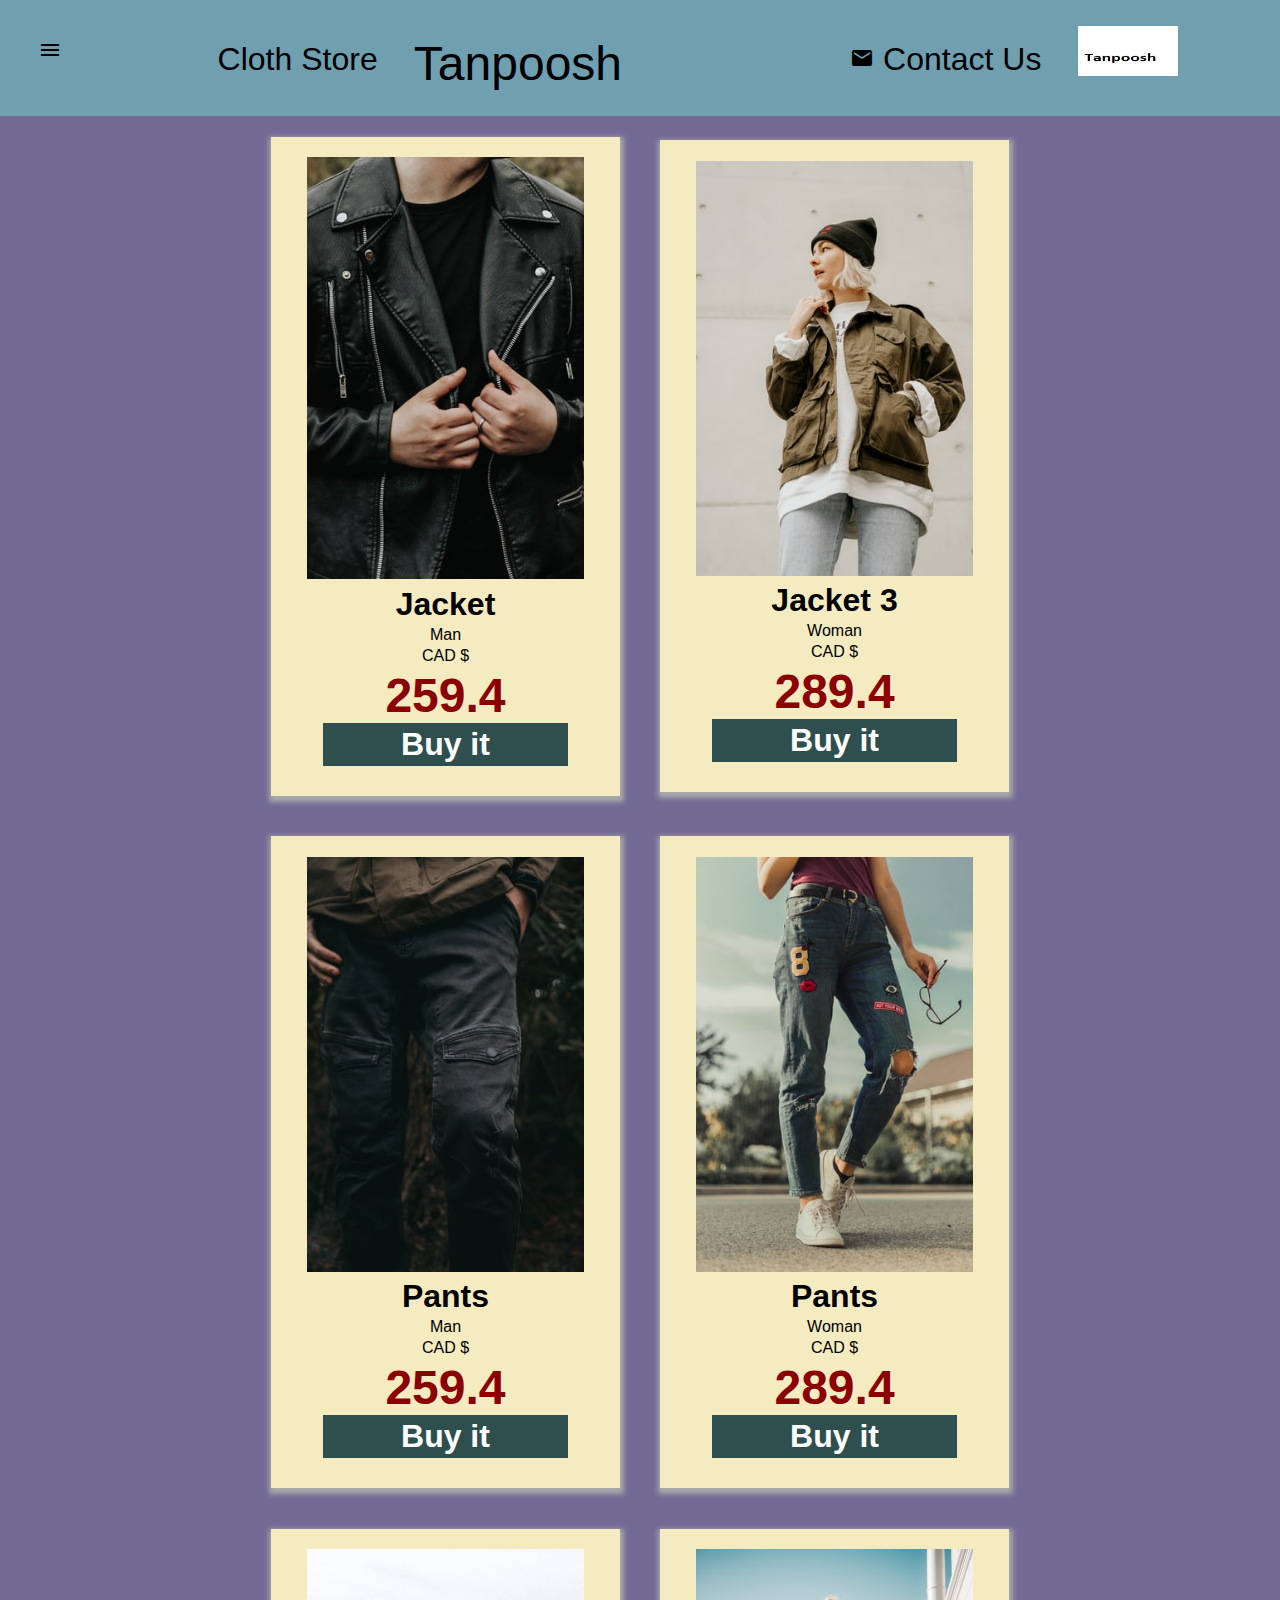
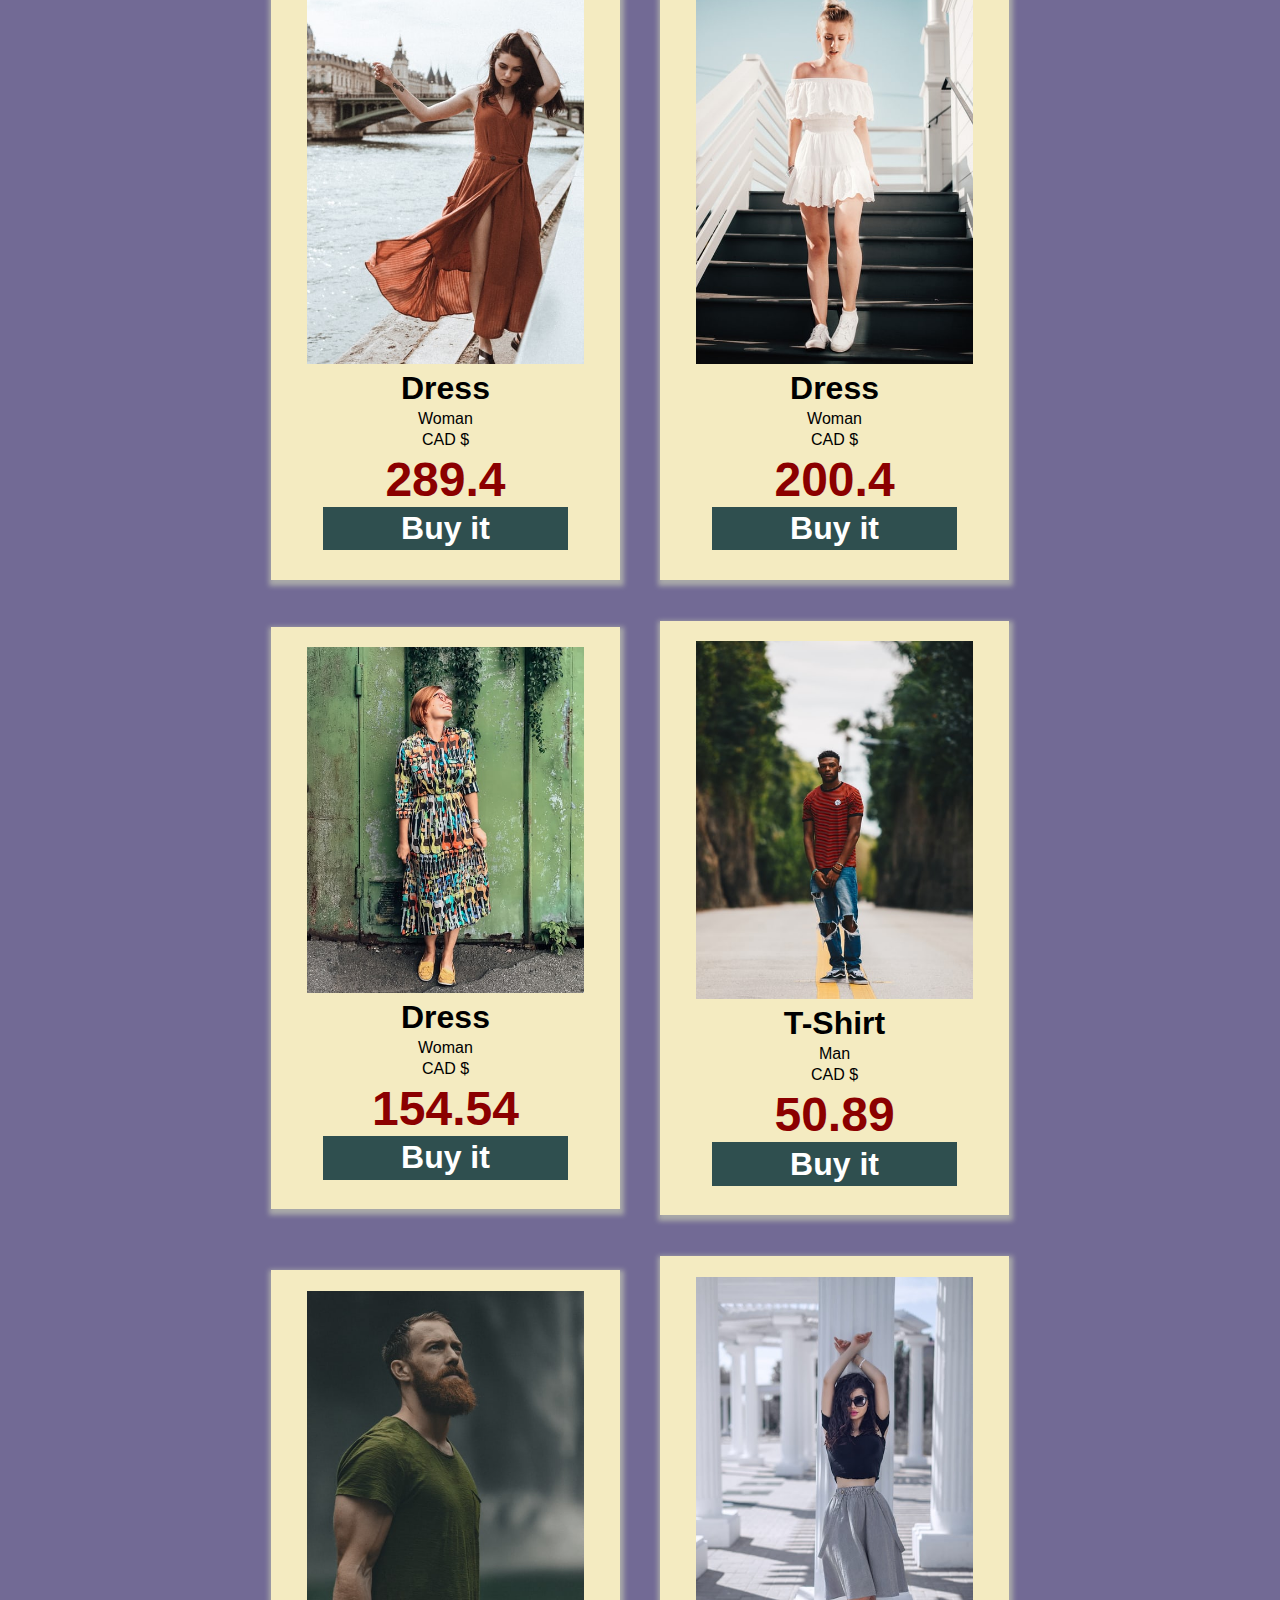
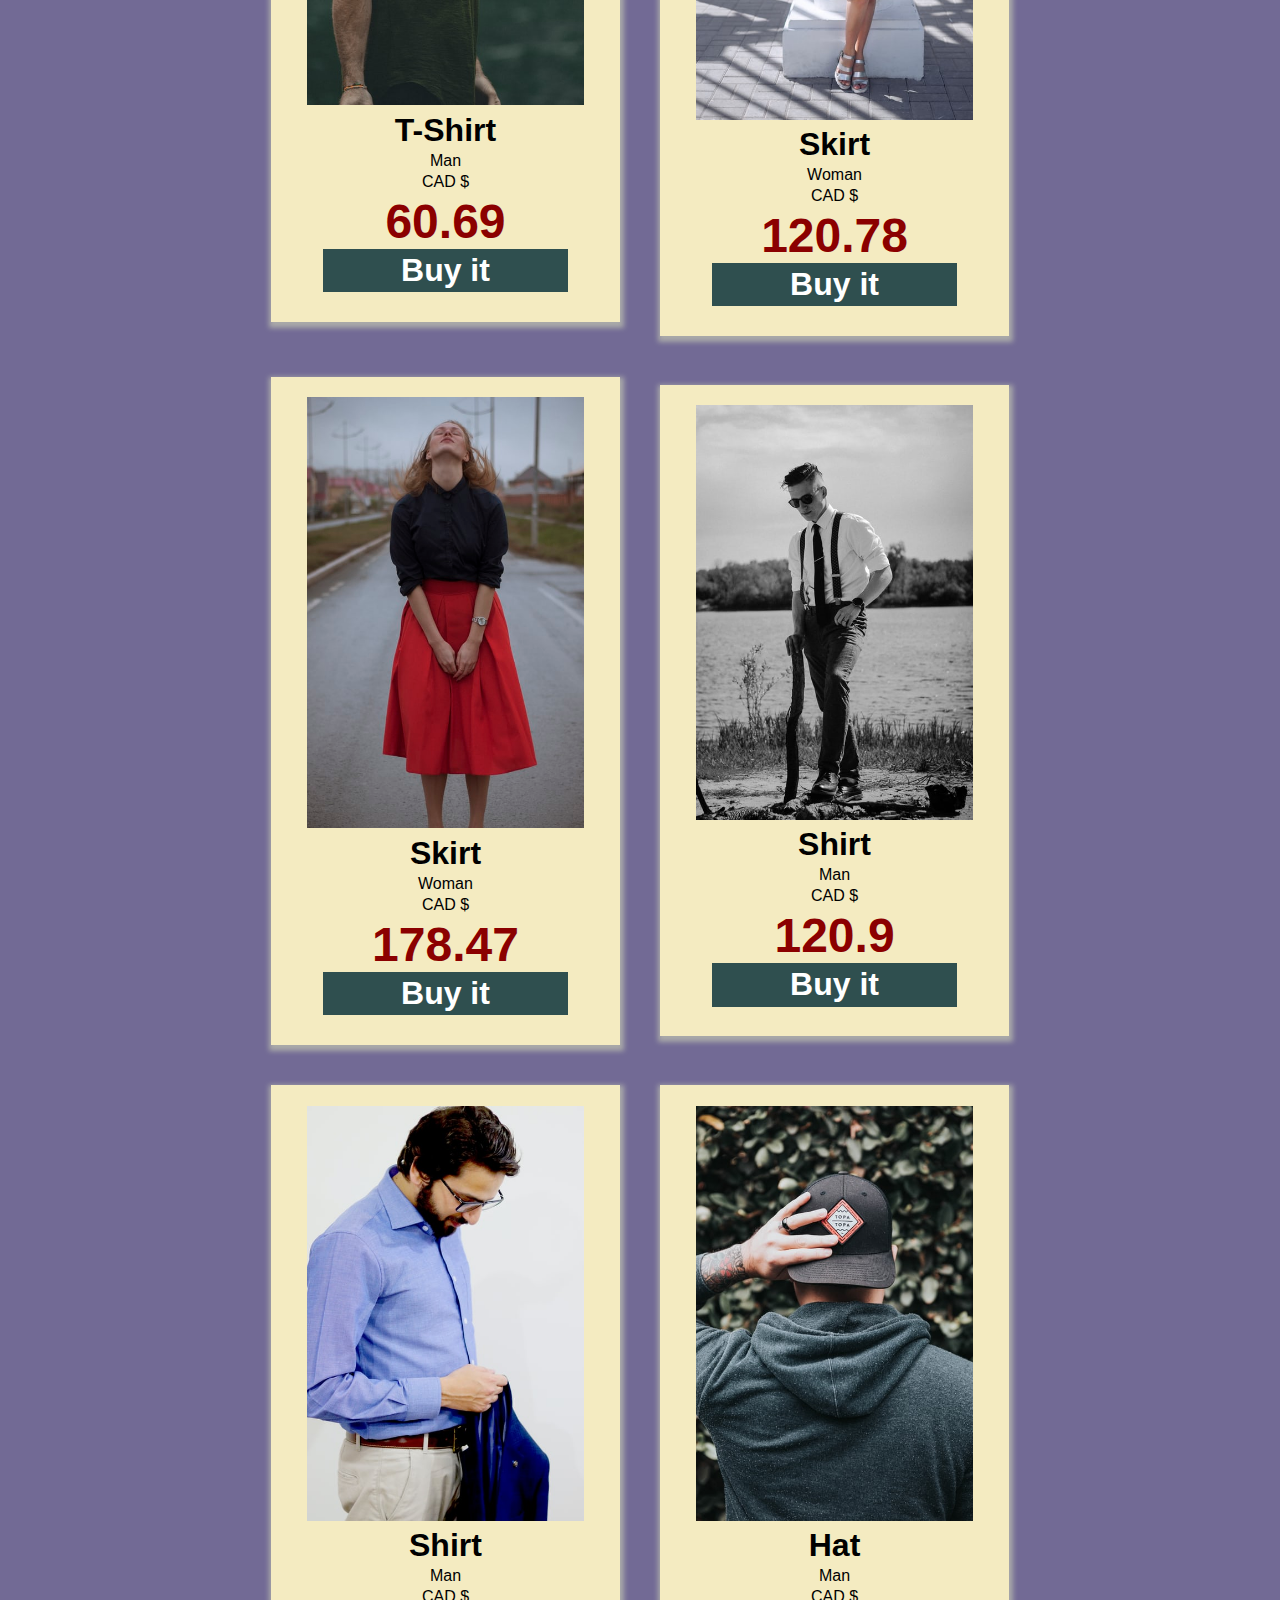
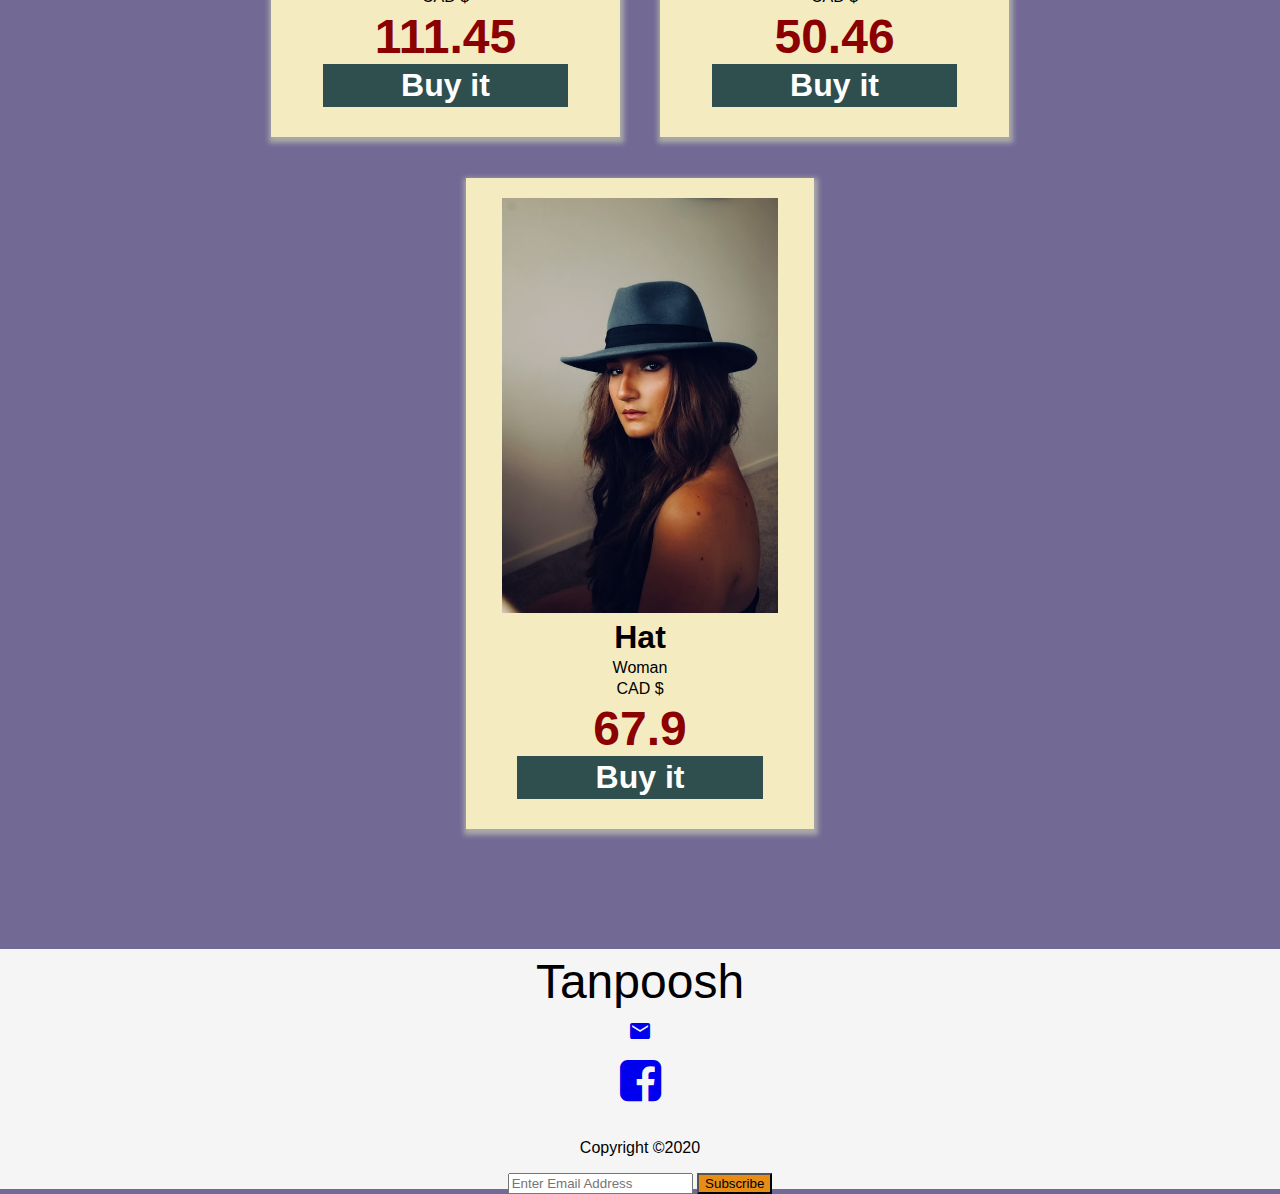
==== index.html @ 7fa47ad2 "Website" ====
<!DOCTYPE html>
<html>
  <head>
    <meta charset="utf-8" />
    <title>WEB222 Store</title>
    <link href="./Oswald-VariableFont_wght.ttf" rel="stylesheet">
    <!-- https://colorhunt.co/palette/189676 -->
    <link rel="stylesheet" href="style.css" type="text/css" />
    <link rel="stylesheet" href="https://maxcdn.bootstrapcdn.com/font-awesome/4.7.0/css/font-awesome.min.css"> 
    <link href="https://fonts.googleapis.com/icon?family=Material+Icons" rel="stylesheet" />
    <script src="script.js"></script>
    <script src="clothes.js"></script>
  </head>

  <body>
    <header>
      <div id="menu">
        <i class="material-icons">menu</i>
      </div>
      <div id="menuItems"><ul>
        <li id="mans">&nbsp; Men's clothes</li>
        <li id="womans">&nbsp; Women's clothes</li>
        <li id="all">&nbsp; All clothes</li></ul></div>
      <div id="detail">Cloth Store</div>
      <div id="title">Tanpoosh</div>
      <a href="contact.html" id="contactLink"><div><i class="material-icons" >mail</i>  Contact Us</div></a>
      <div id="logo"><img src="images/logo.jpg" width="100px" height="50px"></div>
    </header>
   <main id="main">
    <div id="clothes">
     
      <!-- <img src="images/benjamin-rascoe-xI-Ok6EJMzU-unsplash.jpg"  alt="men cloth" id="suit"> -->
    </div>    
   </main>
   <footer>
      
    <div id="title">Tanpoosh</div>
      
      <div id="search">
        <a href="./contact.html">
          <i class="material-icons" >mail</i>
        </a>
      </div>
     
    <div id='facebook'>
    <a href="facebook.com">
    <i class="fa fa-3x fa-facebook-square"></i>
  </a>
</div>
        
    <br>
    <p>Copyright &copy;2020</p>
    <div class="subscription">
      <form action="https://formspree.io/xoqkbreb" method="POST">
        <input type="email" data-validate="email" name="Email Address" placeholder="Enter Email Address" autocomplete="off" data-error="Please enter a valid email" required>
        <button class="submit-button" type="submit">Subscribe</button>
      </form>
    </div>
  </footer>
      
    </body>
    <!--
      Introduction
      ------------

      You are asked to create an online store in HTML, CSS, and JavaScript.
      Please implement a store with all of the following requirements.

      You may remove this comment and place all your HTML in this file.

      Requirements:

      1. Include a header across the top with your store's name, a logo,
      and use a different background colour, web font, etc. Your header should
      include info about what the store is, what it sells, etc.  Use some images
      to try and draw the user in. NOTE: place all your site's images in the
      `src/images/` directory.

      2. Below the header, a multi-column layout of items you can purchase in the
      store.  You must have at least 10 items in your store, and at least 2
      categories of items. For example, if you are selling clothing, you might
      have categories for Men, Women, and Children, and each category would have
      its own set of items.  Each item should include:
      
        - a picture of the item
        - the item's name or title
        - a complete description of the item
        - a category (i.e., each item must belong to one or more categories)
        - a price in Canadian Dollars
      
      Each item should be its own "card" (i.e., some kind of box around each item
      separating one from the next, with suitable whitespace between).

      3. A category menu or "sidebar" (left, right, or top depending on your design)
      showing the different categories of items in your store.  If a
      user clicks on one of the categories, use CSS and JavaScript to hide all
      other items in the store (i.e., only show items for the chosen category).
      Make sure you include a way to return to seeing all categories, and make it
      obvious to the user that they are only seeing a partial list of items when
      you filter by category (i.e., use CSS and HTML to change things somehow).

      4. Below the store items, a footer with the name of the store, any relevant
      links you need to give users.  Include links and icons to any social media
      for your store (Facebook, Twitter, etc). NOTE: you don't have to create such
      accounts, but you can provide links to imaginary accounts.

      5. Use at least two different Web Fonts for your store.  The titles should
      be different from any regular text.  Use a free font service like
      https://fonts.google.com/ or any other that you choose.  You can also
      experiment with different font sizes and colours to draw attention toward
      or away from various parts of your design.

      6. Pick a colour theme using a tool like https://colorhunt.co/ with at least
      3 colours (primary, secondary, accent), and use them throughout your site
      for backgrounds, borders, fonts. Your store page needs to look attractive
      and marks will be given for good a good looking site.  No one will buy from
      a store that looks like its owners aren't professional or don't care about
      details.  Also make sure that the colour contrast in your site is suitable
      for everyone to read.

      7. Use modern CSS to help you achieve your layout.  For example, Flexbox
      and CSS Grid can help you create professional looking layouts.  Here
      are some guides to get you started:

       - https://developer.mozilla.org/en-US/docs/Web/CSS/CSS_Flexible_Box_Layout/Basic_Concepts_of_Flexbox
       - https://developer.mozilla.org/en-US/docs/Web/CSS/CSS_Grid_Layout/Basic_Concepts_of_Grid_Layout
       
      You are also welcome to use existing CSS libraries to help you with your layout,
      but you must also include your own styles (i.e., you can't use a library
      for everything in your design).

      8. Make sure you don't use copyrighted materials from other sites.  If you use
      icons, fonts, images, etc., make sure you are legally permitted to reuse them,
      and include references to indicate where you got them. Some resources to consider:

        - https://unsplash.com/ for images
        - https://fontawesome.com/ for icons
        - https://gallery.manypixels.co/ or https://undraw.co/illustrations for illustrations (SVG)

      9. Make sure you reduce the download size of images you include in your
      store.  Your images shouldn't be larger than 1M in size.  Users don't want to
      download 10s or 100s of megabytes of data, especially on mobile.  You can use an
      online tool like https://squoosh.app/ to help you reduce images.  You will
      lose marks if your images aren't optimized for the web.

      10. Make sure you have no JavaScript or other errors in your Dev Tools Console.
      Run your site, and test all aspects of it with the Console open, and fix
      any issues you encounter.

      11. Make sure your code is properly indented and commented, and that you've used
      good naming practices for variables, functions, ids, classes, etc.

      12. Have fun!  Build something you'd be proud to show future employers in
      interviews.  Take the time to properly design and implement a beautiful and
      functional storefront.  Maybe it will inspire you to start your own online business?
    -->
  </body>
</html>
---- style.css ----
body {
  color: black;
  font-family: Arial, sans-serif;
  margin: 0;
  background-color: #726a95;
  padding-right: 0%;
  margin-right: 0%;
  
}
#title {
  margin-top: 10px;
  font-family: 'Oswald', sans-serif;
  font-size: 3em;
}
header {
  display: flex;
  justify-content: space-between;
  background-color: #709fb0;
  margin: 0;
  width: 100%;
  padding: 2%;
}

#detail {
  font-size: 2em;
  margin-top: 15px;
  margin-left: 15%;
}
#contactLink {
  text-decoration: none;
  font-size: 2em;
  margin-top: 15px;
  margin-left: 15%;
  color: black;
}

#material-icons {
  margin-top: 10px;
  margin-left: 10px;
}
main {
  height: 100%;
  margin-bottom: 100px;
}
main div img {
  size: 1m;
}



#suit {
  max-width: 90%;
  max-height: 70%;
}
.card {
  background-color: #f4ebc1;
  min-width: 20%;
  max-width: 30%;
  padding: 2%;
  display: flex;
  flex-direction: column;
  justify-content: center;
  align-items: center;
  margin: 2% 2%;
  box-shadow: 1px 3px 5px 3px darkgrey;
}

.card img {
  width: 90%;
  height: 60%;
}

.cad,
.price,
.category {
  margin: 1% 0 0 0;
}

.price {
  font-size: 3em;
  font-weight: 600;
  color: darkred;
}

.clothTitle {
  margin: 2% 0 0 0;
  font-size: 2em;
}

.button {
  background-color: darkslategray;
  color: white;
  font-size: 2em;
  font-weight: 600;
  padding: 1% 3%;
  margin-bottom: 3%;
  border: none;
  min-width: 80%;
  min-height: 30%;
}

.button:hover {
  background-color: darkslateblue;
}

#clothes {
  display: flex;
  flex-direction: row;
  flex-wrap: wrap;
  justify-content: center;
  align-items: center;
  margin: 0 10%;
}

#menu {
  position: absolute;
  margin: 1% 1%;
}
#menuItems {
  position: absolute;
  min-width: 20%;
  min-height: 20%;
  margin: 3% 1%;
  padding: 0.5% 0;
  background-color: #a0c1b8;
  color: white;
  display: none;
}
ul {
  margin: 0;
  padding: 0;
}
li {
  list-style: none;
  padding: 8% 10% 0 8%;
}

li:hover {
  background-color: darkslategray;
  opacity: 50%;
  list-style: none;
  padding: 8% 10% 0 8%;
}

#logo {
  margin-right: 10%;
}

#form {
  margin-top: 5%;
  width: 100%;
  display: flex;
  justify-content: center;
  align-items: center;
}
#form form {
  width: 80%
}

#firstName, #lastName, #email, #address, #textComment{
  width: 100%;
}
footer{
  display: flex;
  justify-content: center;
  flex-direction: column;
  height: 200px;
  text-align: center;
  padding: 20px;
  margin-top: -100px;
  background-color: whitesmoke;
  margin: 0;
}
#search{
  padding: 10px;
}

#facebook{
  color:  #1DA1F2;
}
.submit-button{
  background-color: rgb(231, 141, 22);
  text-align: center;
}
#orderDiv{
  display: none;
}
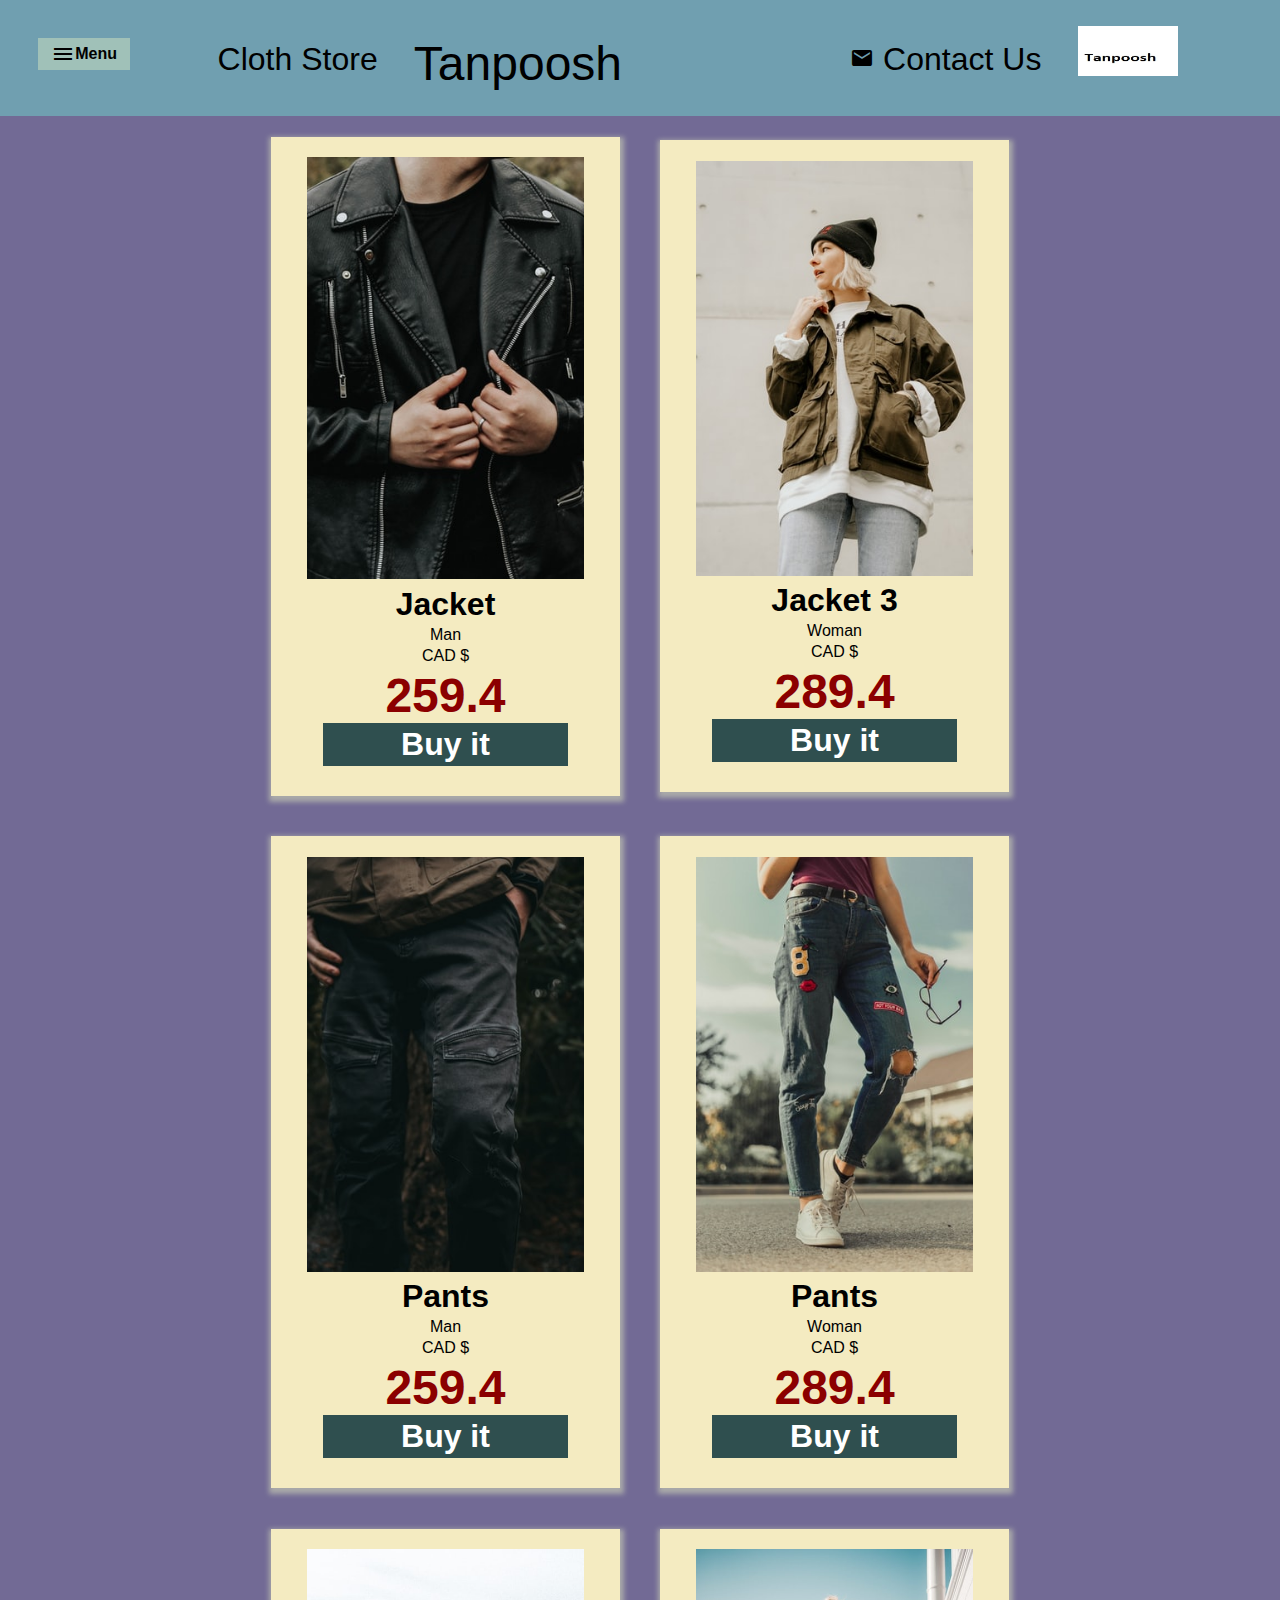
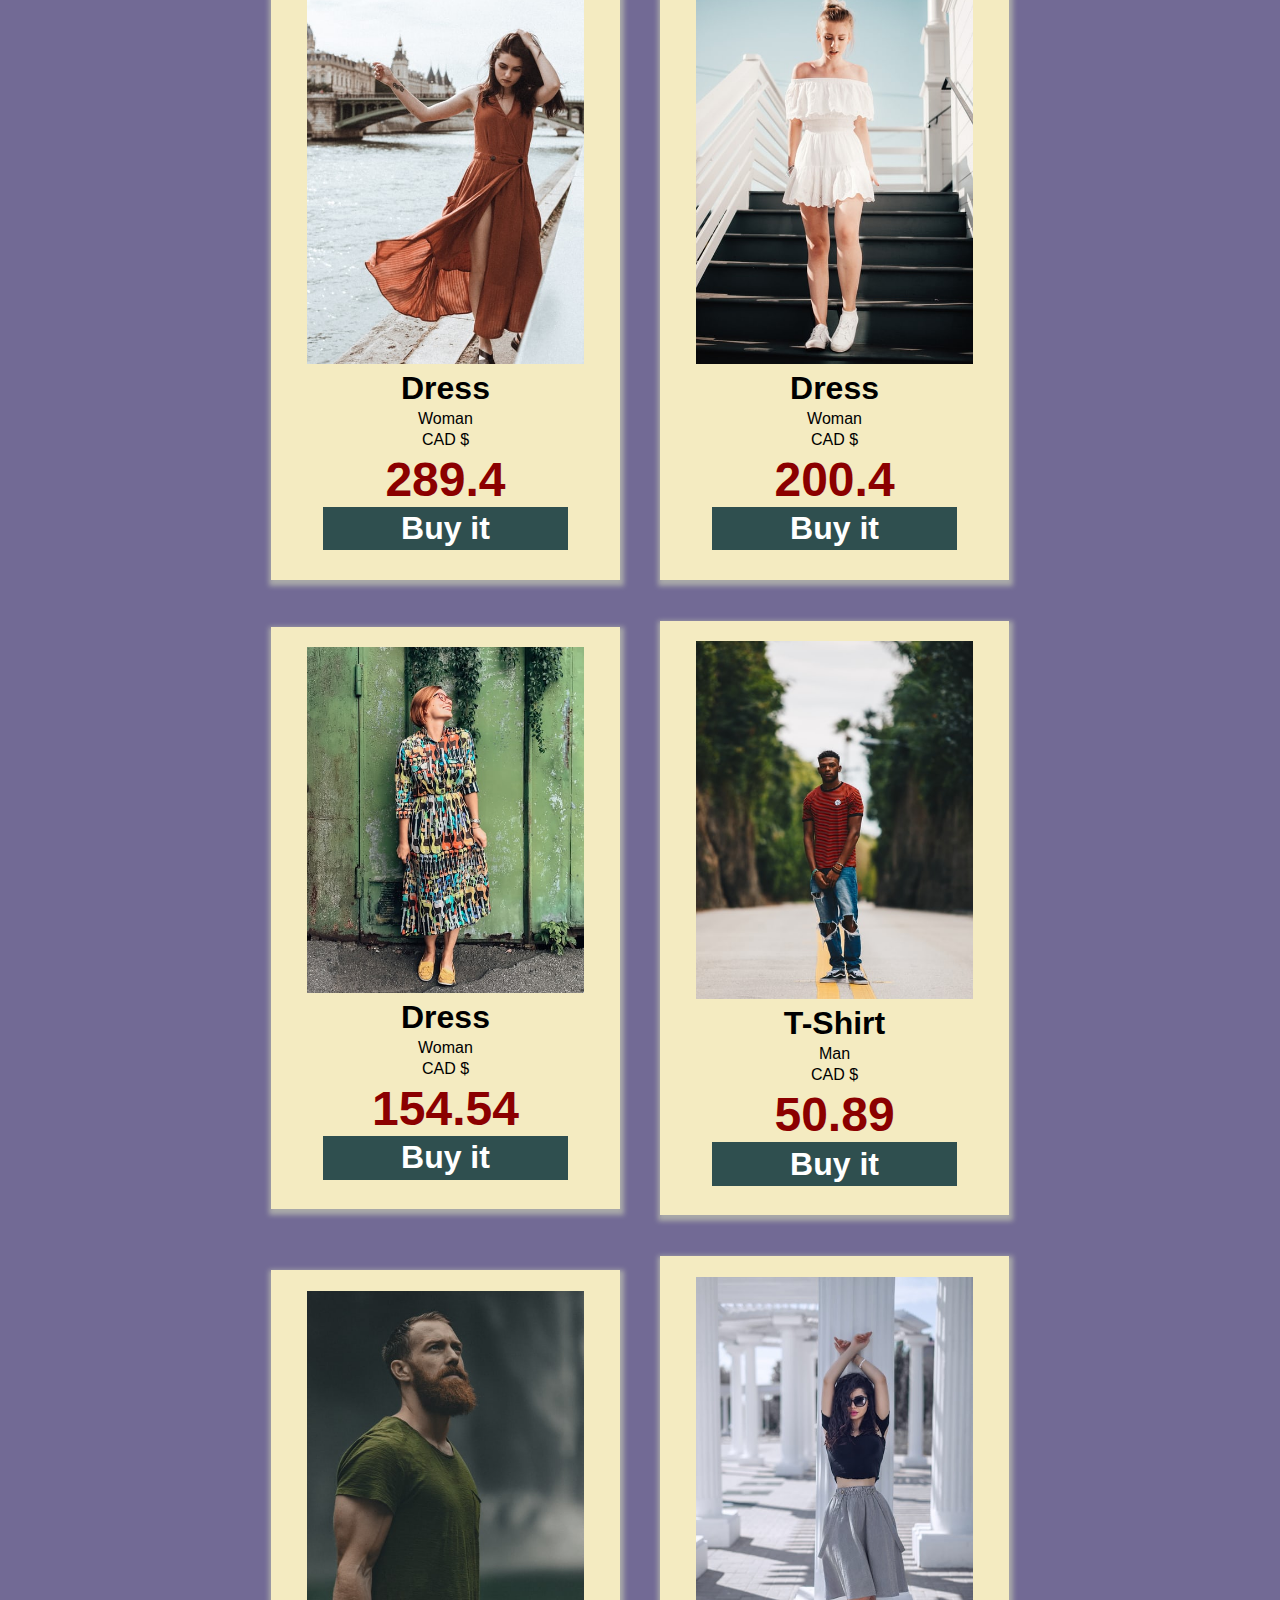
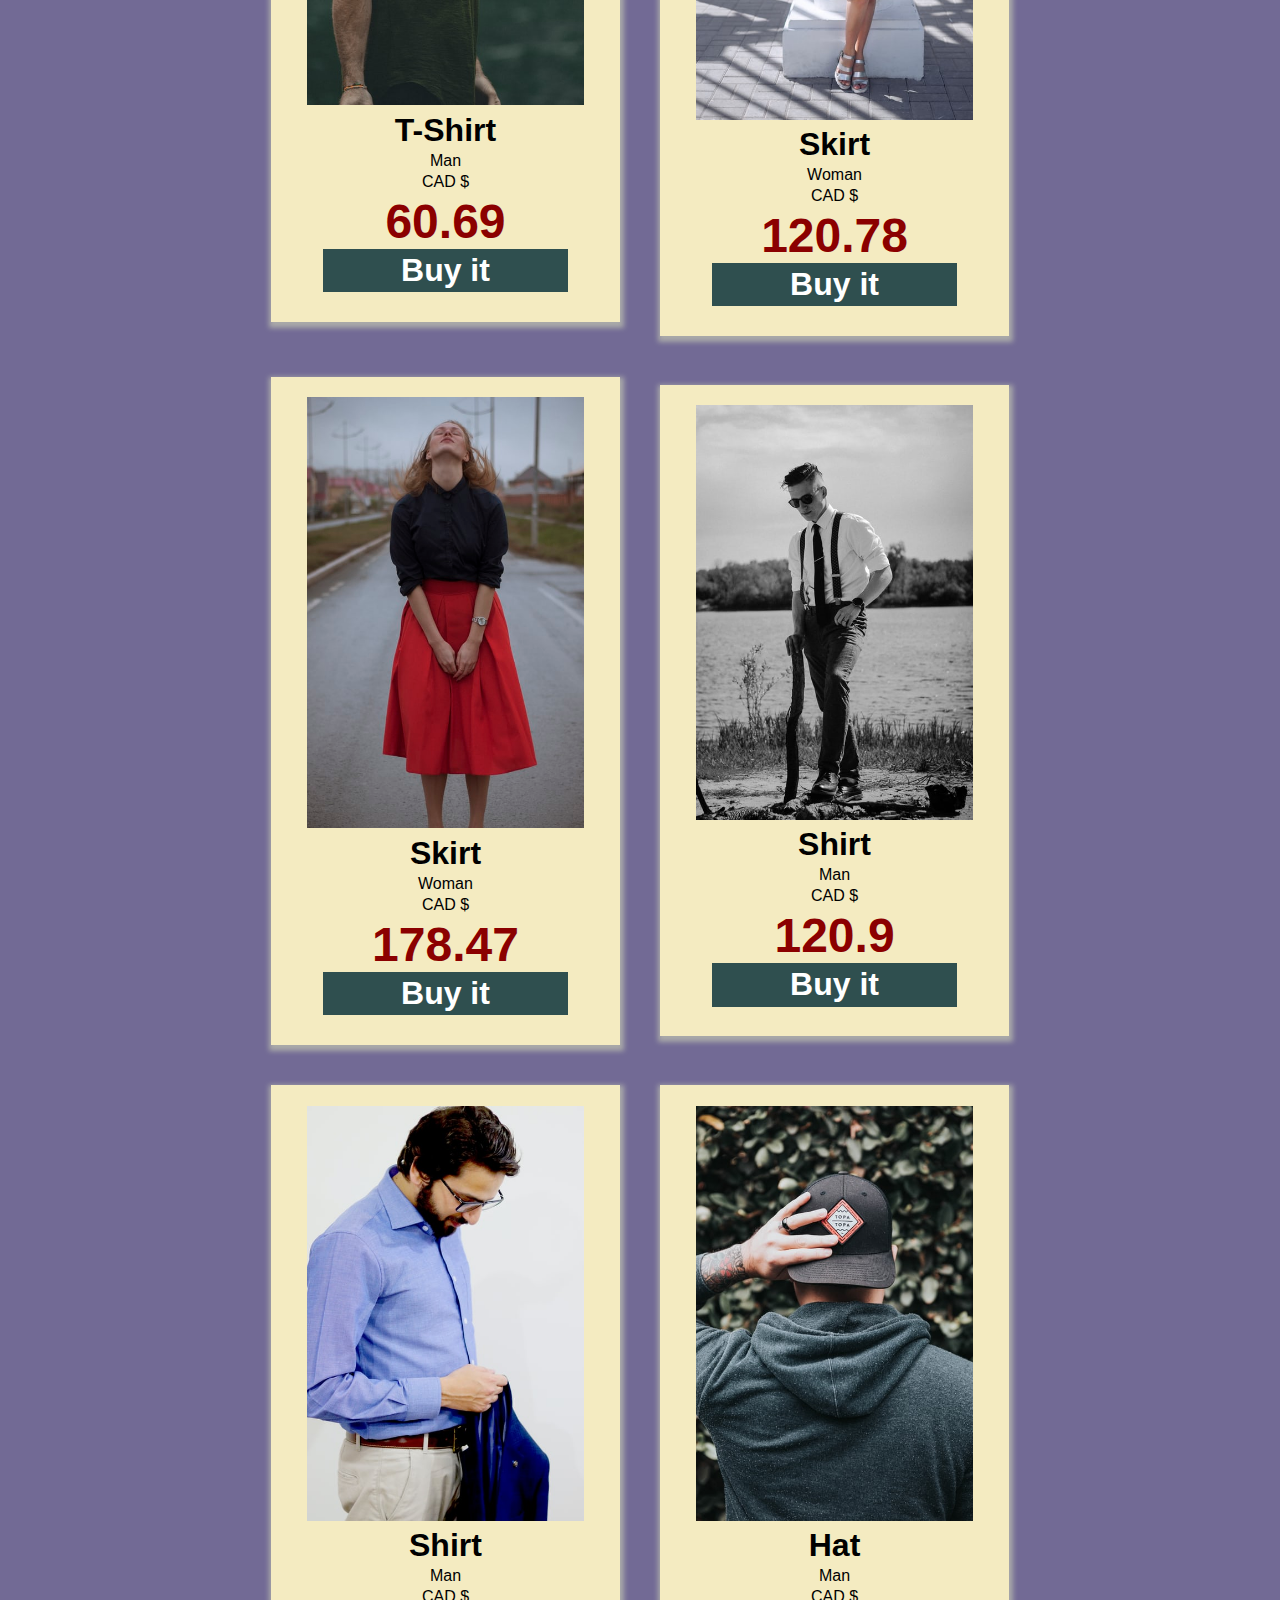
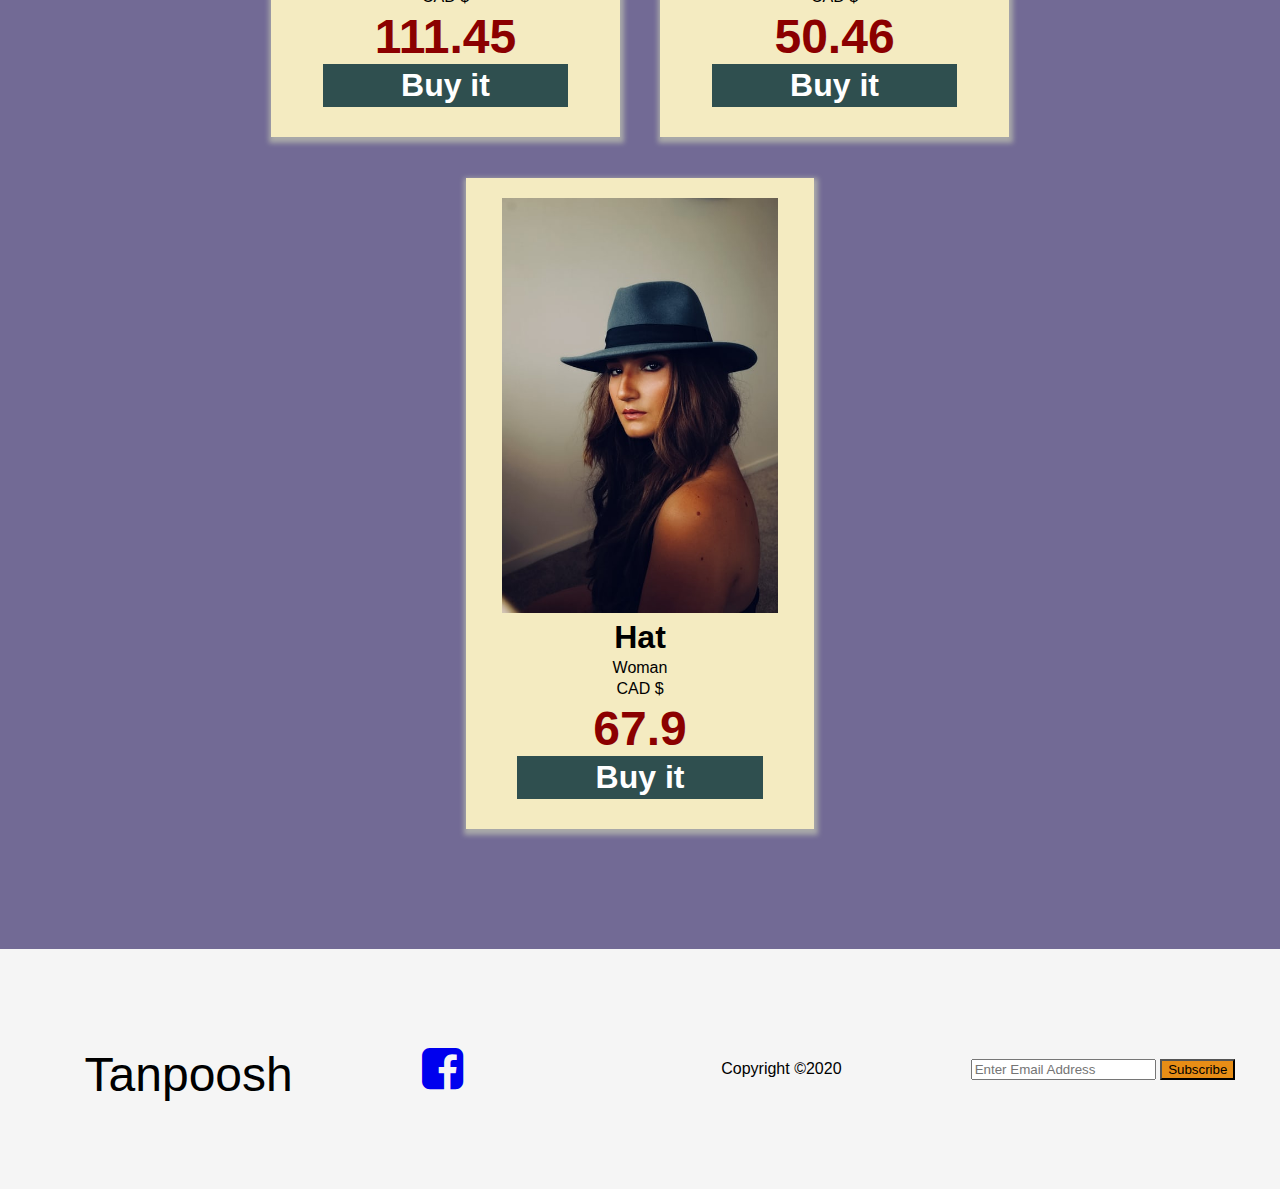
==== commit 0945b838: "modifications" ====
--- a/index.html
+++ b/index.html
@@ -1,65 +1,64 @@
 <!DOCTYPE html>
 <html>
-  <head>
-    <meta charset="utf-8" />
-    <title>WEB222 Store</title>
-    <link href="./Oswald-VariableFont_wght.ttf" rel="stylesheet">
-    <!-- https://colorhunt.co/palette/189676 -->
-    <link rel="stylesheet" href="style.css" type="text/css" />
-    <link rel="stylesheet" href="https://maxcdn.bootstrapcdn.com/font-awesome/4.7.0/css/font-awesome.min.css"> 
-    <link href="https://fonts.googleapis.com/icon?family=Material+Icons" rel="stylesheet" />
-    <script src="script.js"></script>
-    <script src="clothes.js"></script>
-  </head>
 
-  <body>
-    <header>
-      <div id="menu">
-        <i class="material-icons">menu</i>
-      </div>
-      <div id="menuItems"><ul>
+<head>
+  <meta charset="utf-8" />
+  <title>WEB222 Store</title>
+  <link href="./Oswald-VariableFont_wght.ttf" rel="stylesheet">
+  <!-- https://colorhunt.co/palette/189676 -->
+  <link rel="stylesheet" href="style.css" type="text/css" />
+  <link rel="stylesheet" href="https://maxcdn.bootstrapcdn.com/font-awesome/4.7.0/css/font-awesome.min.css">
+  <link href="https://fonts.googleapis.com/icon?family=Material+Icons" rel="stylesheet" />
+  <script src="script.js"></script>
+  <script src="clothes.js"></script>
+</head>
+
+<body>
+  <header>
+    <div id="menu">
+      <i class="material-icons">menu</i>
+      <spam>Menu</spam>
+    </div>
+    <div id="menuItems">
+      <ul>
         <li id="mans">&nbsp; Men's clothes</li>
         <li id="womans">&nbsp; Women's clothes</li>
-        <li id="all">&nbsp; All clothes</li></ul></div>
-      <div id="detail">Cloth Store</div>
-      <div id="title">Tanpoosh</div>
-      <a href="contact.html" id="contactLink"><div><i class="material-icons" >mail</i>  Contact Us</div></a>
-      <div id="logo"><img src="images/logo.jpg" width="100px" height="50px"></div>
-    </header>
-   <main id="main">
+        <li id="all">&nbsp; All clothes</li>
+      </ul>
+    </div>
+    <div id="detail">Cloth Store</div>
+    <div id="title">Tanpoosh</div>
+    <a href="contact.html" id="contactLink">
+      <div><i class="material-icons">mail</i> Contact Us</div>
+    </a>
+    <div id="logo"><img src="images/logo.jpg" width="100px" height="50px"></div>
+  </header>
+  <main id="main">
     <div id="clothes">
-     
+
       <!-- <img src="images/benjamin-rascoe-xI-Ok6EJMzU-unsplash.jpg"  alt="men cloth" id="suit"> -->
-    </div>    
-   </main>
-   <footer>
-      
+    </div>
+  </main>
+  <footer>
     <div id="title">Tanpoosh</div>
-      
-      <div id="search">
-        <a href="./contact.html">
-          <i class="material-icons" >mail</i>
-        </a>
-      </div>
-     
-    <div id='facebook'>
-    <a href="facebook.com">
-    <i class="fa fa-3x fa-facebook-square"></i>
-  </a>
-</div>
-        
+     <div id='facebook'>
+      <a href="facebook.com">
+        <i class="fa fa-3x fa-facebook-square"></i>
+      </a>
+    </div>
     <br>
     <p>Copyright &copy;2020</p>
     <div class="subscription">
       <form action="https://formspree.io/xoqkbreb" method="POST">
-        <input type="email" data-validate="email" name="Email Address" placeholder="Enter Email Address" autocomplete="off" data-error="Please enter a valid email" required>
+        <input type="email" data-validate="email" name="Email Address" placeholder="Enter Email Address"
+          autocomplete="off" data-error="Please enter a valid email" required>
         <button class="submit-button" type="submit">Subscribe</button>
       </form>
     </div>
   </footer>
-      
-    </body>
-    <!--
+
+</body>
+<!--
       Introduction
       ------------
 
@@ -154,6 +153,6 @@
       interviews.  Take the time to properly design and implement a beautiful and
       functional storefront.  Maybe it will inspire you to start your own online business?
     -->
-  </body>
-</html>
+</body>
 
+</html>--- a/style.css
+++ b/style.css
@@ -3,9 +3,7 @@
   font-family: Arial, sans-serif;
   margin: 0;
   background-color: #726a95;
-  padding-right: 0%;
-  margin-right: 0%;
-  
+  width: 100%;
 }
 #title {
   margin-top: 10px;
@@ -40,12 +38,16 @@
 }
 main {
   height: 100%;
+  width: 100%;
   margin-bottom: 100px;
 }
 main div img {
   size: 1m;
 }
 
+html{
+  width: 100%;
+}
 
 
 #suit {
@@ -111,10 +113,26 @@
   align-items: center;
   margin: 0 10%;
 }
-
 #menu {
   position: absolute;
   margin: 1% 1%;
+  display: flex;
+  background-color: #a0c1b8;
+  padding: 0.3% 1%;
+  text-align: center;
+}
+#menu:hover {
+  background-color: #726a95;
+  opacity: 50%;
+}
+header a {
+ color: black;
+ text-decoration: none;
+}
+#menu spam{
+  margin-top: auto;
+  font-weight: bold;
+  margin-bottom: auto;
 }
 #menuItems {
   position: absolute;
@@ -162,14 +180,17 @@
 }
 footer{
   display: flex;
-  justify-content: center;
-  flex-direction: column;
+  justify-content: space-around;
+  flex-direction: row;
   height: 200px;
   text-align: center;
   padding: 20px;
   margin-top: -100px;
   background-color: whitesmoke;
   margin: 0;
+  align-items: center;
+  vertical-align: center;
+  width: 100%;
 }
 #search{
   padding: 10px;
